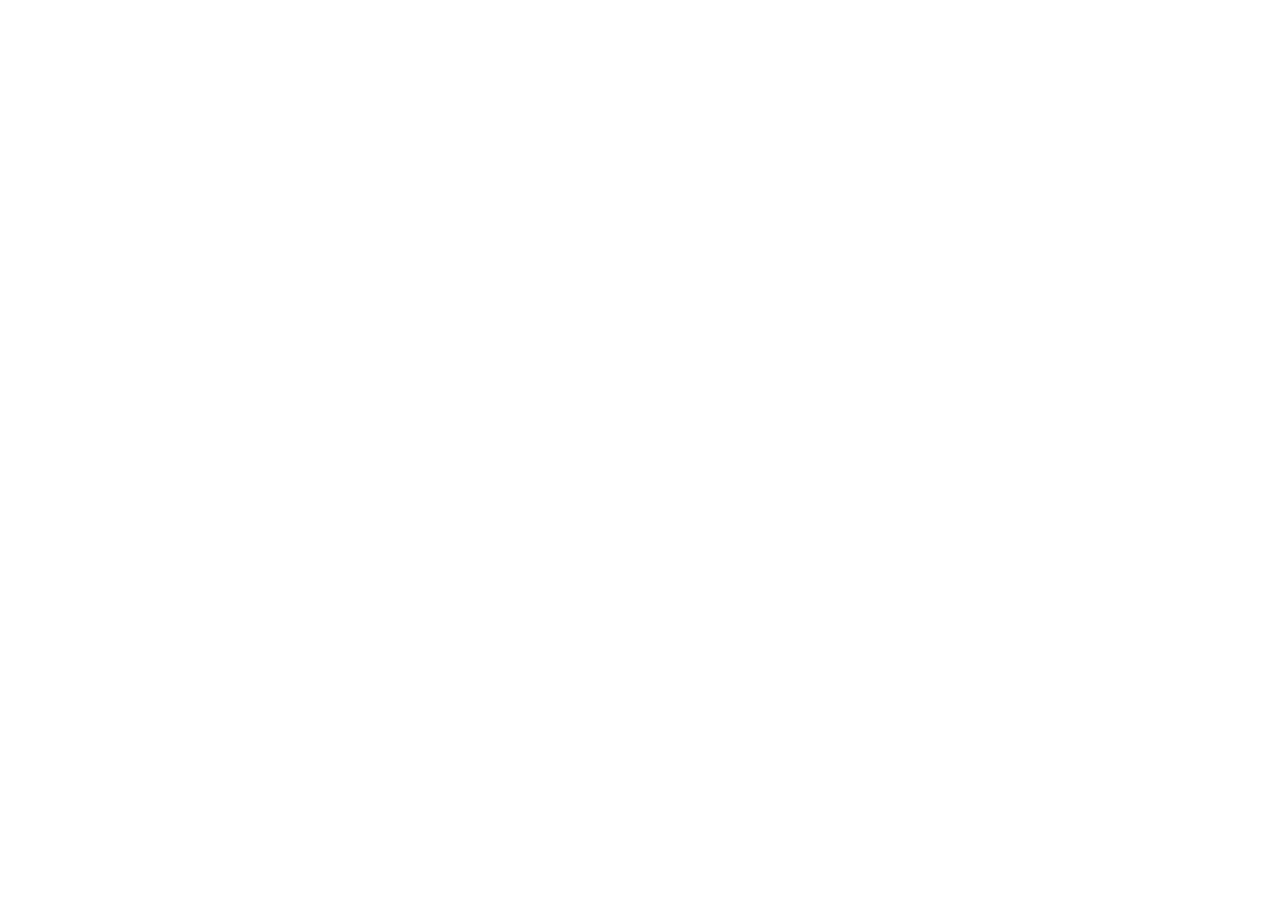
==== index.html @ 55c1e3a8 "Estrutura básica" ====
<!DOCTYPE html>
<html lang="pt-BR">
<head>
    <meta charset="UTF-8">
    <meta name="viewport" content="width=device-width, initial-scale=1.0">
    <link rel="shortcut icon" href="logovalorant.png" type="image/x-icon">
    <title>Guia de Valorant</title>
</head>
<body>

</body>
</html>
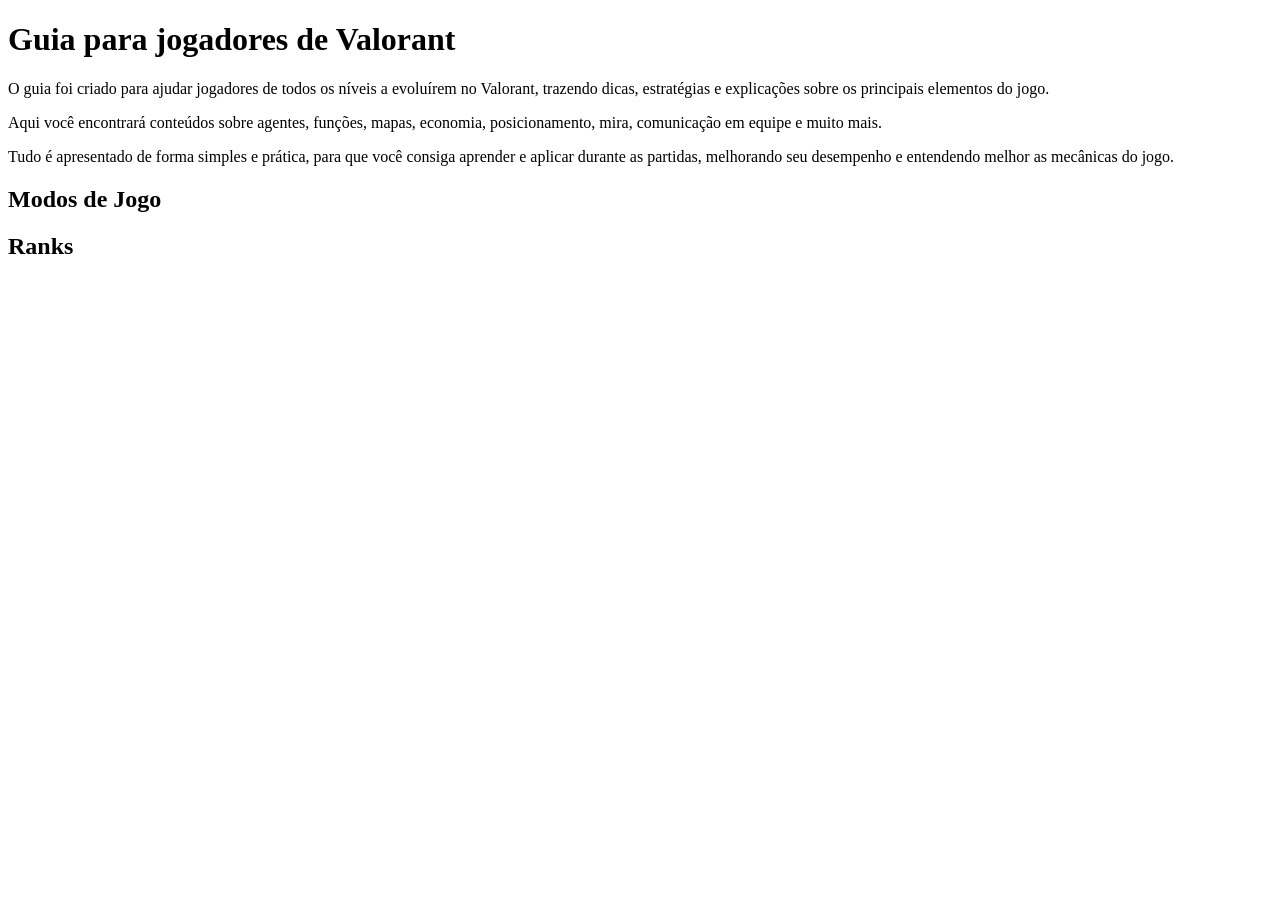
==== commit 289ca21a: "Conteúdo da página" ====
--- a/index.html
+++ b/index.html
@@ -7,6 +7,13 @@
     <title>Guia de Valorant</title>
 </head>
 <body>
+    <h1>Guia para jogadores de Valorant</h1>
+    <p>O guia foi criado para ajudar jogadores de todos os níveis a evoluírem no Valorant, trazendo dicas, estratégias e explicações sobre os principais elementos do jogo. </p>
+    <p>Aqui você encontrará conteúdos sobre agentes, funções, mapas, economia, posicionamento, mira, comunicação em equipe e muito mais.</p>
+    <p>Tudo é apresentado de forma simples e prática, para que você consiga aprender e aplicar durante as partidas, melhorando seu desempenho e entendendo melhor as mecânicas do jogo.</p>
 
+    <h2>Modos de Jogo</h2>
+
+    <h2>Ranks</h2>
 </body>
 </html>
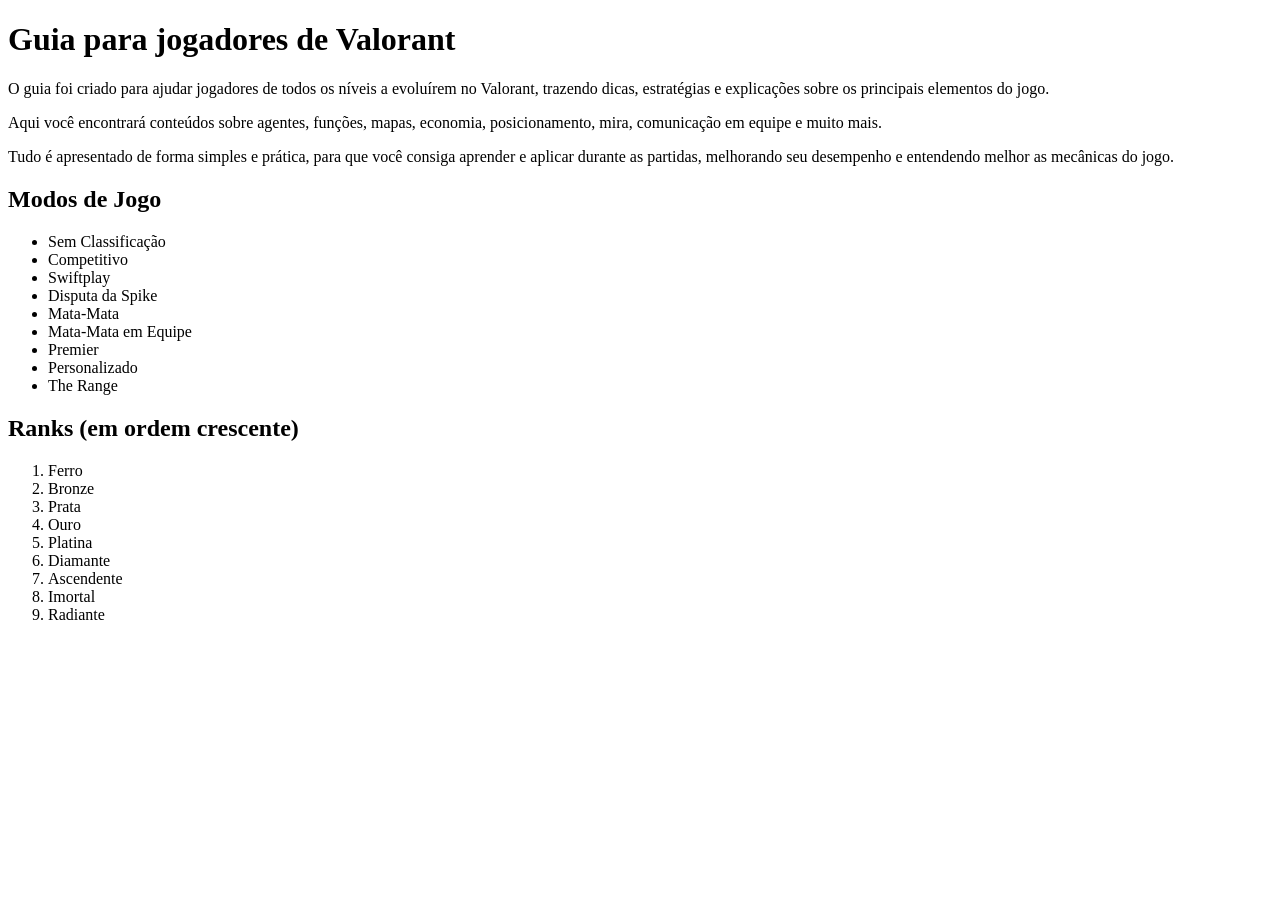
==== commit 557dfd0a: "Listas: não ordenada e ordenada" ====
--- a/index.html
+++ b/index.html
@@ -13,7 +13,29 @@
     <p>Tudo é apresentado de forma simples e prática, para que você consiga aprender e aplicar durante as partidas, melhorando seu desempenho e entendendo melhor as mecânicas do jogo.</p>
 
     <h2>Modos de Jogo</h2>
+    <ul>
+        <li>Sem Classificação</li>
+        <li>Competitivo</li>
+        <li>Swiftplay</li>
+        <li>Disputa da Spike</li>
+        <li>Mata-Mata</li>
+        <li>Mata-Mata em Equipe</li>
+        <li>Premier</li>
+        <li>Personalizado</li>
+        <li>The Range</li>
+    </ul>
 
-    <h2>Ranks</h2>
+    <h2>Ranks (em ordem crescente)</h2>
+    <ol>
+        <li>Ferro</li>
+        <li>Bronze</li>
+        <li>Prata</li>
+        <li>Ouro</li>
+        <li>Platina</li>
+        <li>Diamante</li>
+        <li>Ascendente</li>
+        <li>Imortal</li>
+        <li>Radiante</li>
+    </ol>
 </body>
 </html>
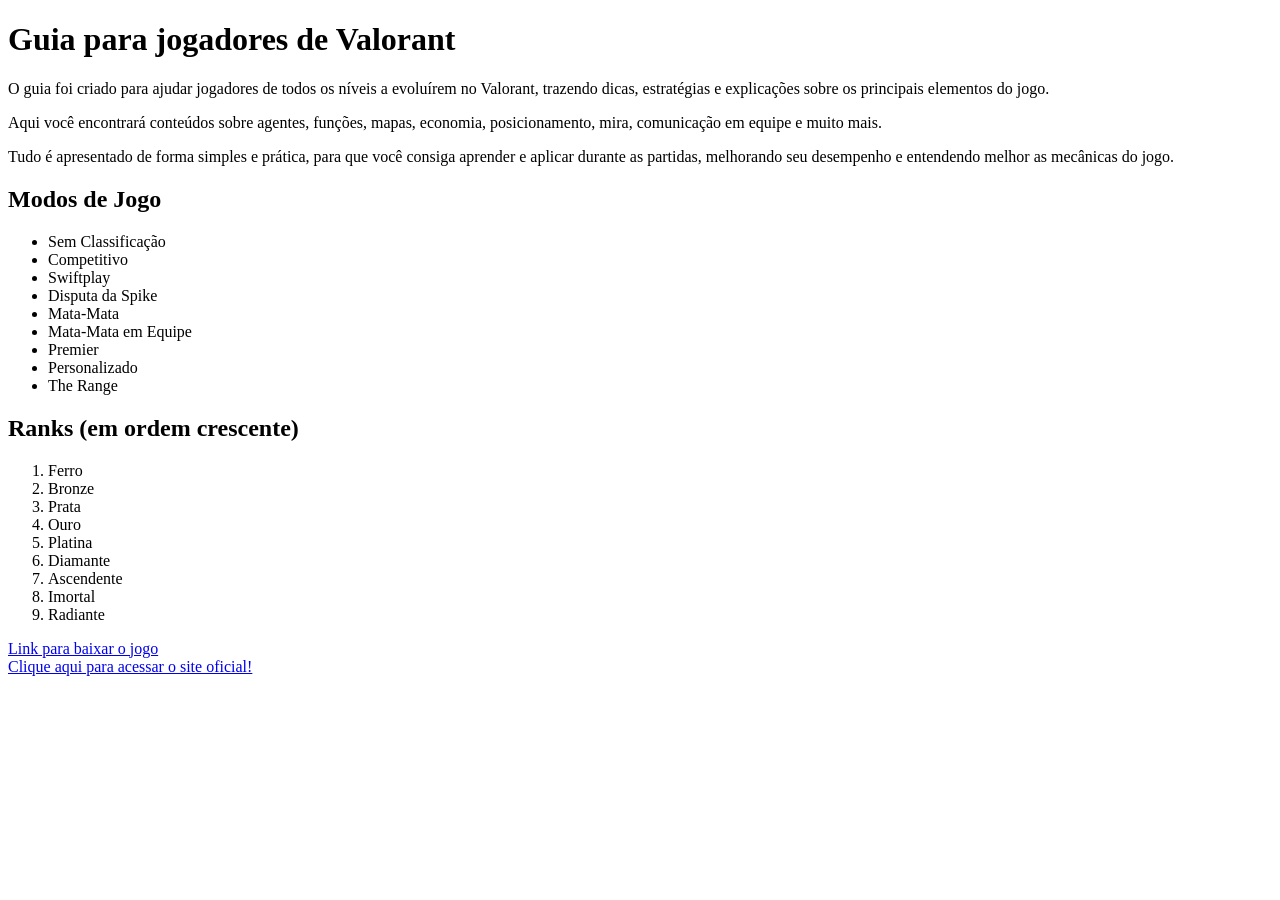
==== commit f46b1b72: "Links: externo e interno" ====
--- a/index.html
+++ b/index.html
@@ -37,5 +37,8 @@
         <li>Imortal</li>
         <li>Radiante</li>
     </ol>
+
+    <a href="https://playvalorant.com/en-us/download/">Link para baixar o jogo</a><br>
+    <a href="https://playvalorant.com/pt-br/" target="_blank">Clique aqui para acessar o site oficial!</a>
 </body>
 </html>
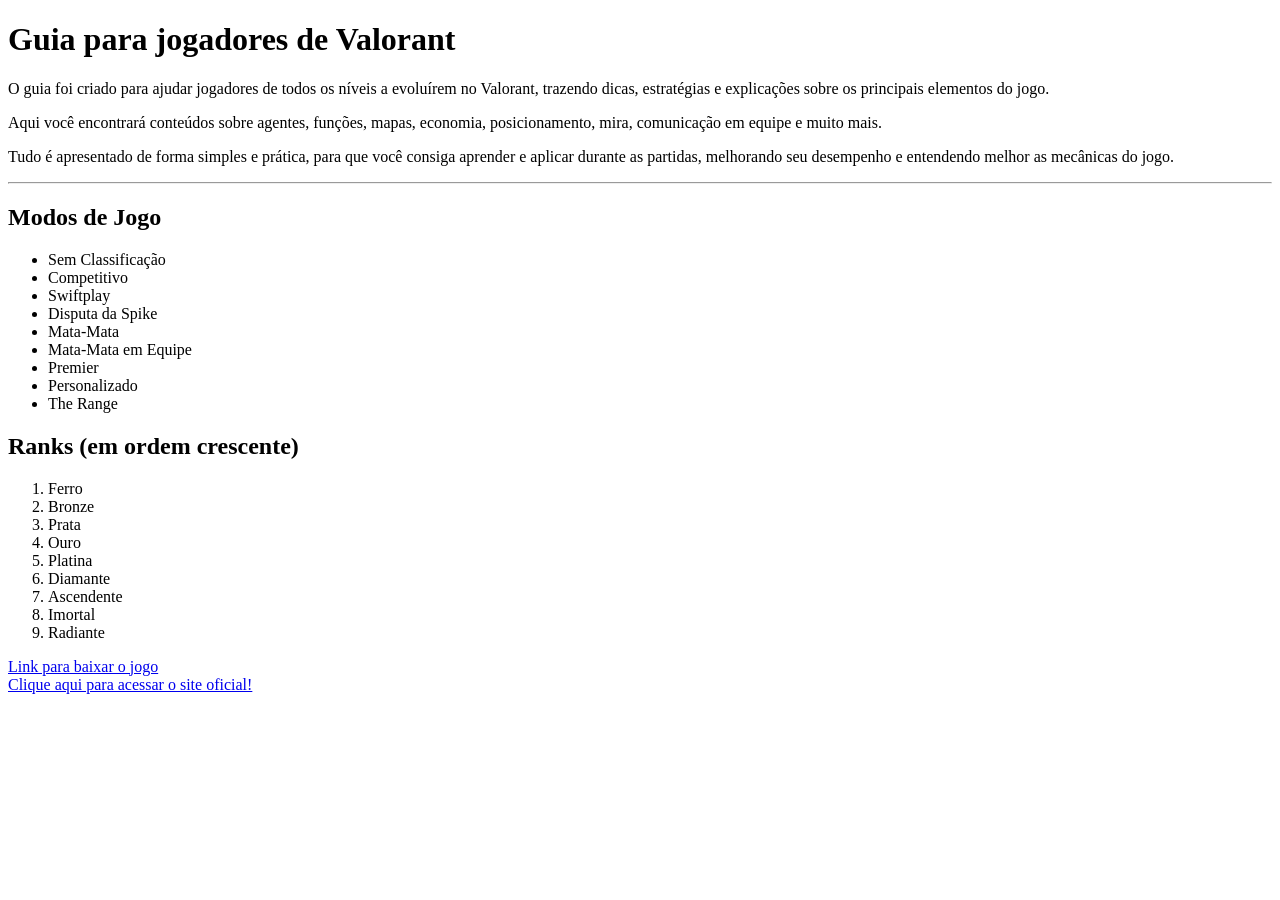
==== commit cdab4f3f: "Organização do código com comentários" ====
--- a/index.html
+++ b/index.html
@@ -12,6 +12,9 @@
     <p>Aqui você encontrará conteúdos sobre agentes, funções, mapas, economia, posicionamento, mira, comunicação em equipe e muito mais.</p>
     <p>Tudo é apresentado de forma simples e prática, para que você consiga aprender e aplicar durante as partidas, melhorando seu desempenho e entendendo melhor as mecânicas do jogo.</p>
 
+    <hr>
+
+    <!--Lista não ordenada-->
     <h2>Modos de Jogo</h2>
     <ul>
         <li>Sem Classificação</li>
@@ -25,6 +28,7 @@
         <li>The Range</li>
     </ul>
 
+    <!--Lista ordenada-->
     <h2>Ranks (em ordem crescente)</h2>
     <ol>
         <li>Ferro</li>
@@ -38,7 +42,9 @@
         <li>Radiante</li>
     </ol>
 
+    <!--Links-->
     <a href="https://playvalorant.com/en-us/download/">Link para baixar o jogo</a><br>
     <a href="https://playvalorant.com/pt-br/" target="_blank">Clique aqui para acessar o site oficial!</a>
+
 </body>
 </html>
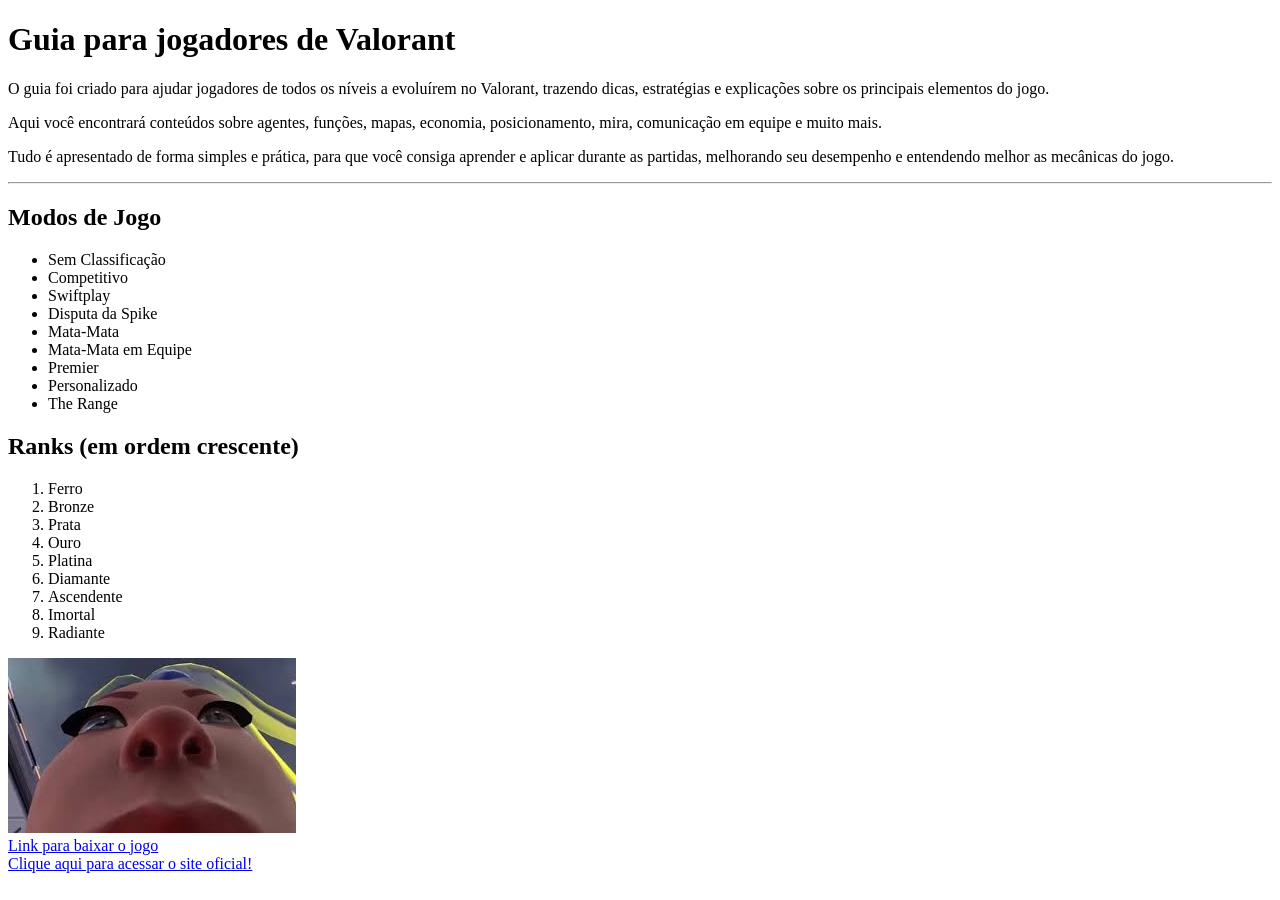
==== commit fe10f97b: "Imagem" ====
--- a/index.html
+++ b/index.html
@@ -42,6 +42,8 @@
         <li>Radiante</li>
     </ol>
 
+    <img src="vavameme.jpg" alt="imagem meme Jett"><br>
+
     <!--Links-->
     <a href="https://playvalorant.com/en-us/download/">Link para baixar o jogo</a><br>
     <a href="https://playvalorant.com/pt-br/" target="_blank">Clique aqui para acessar o site oficial!</a>
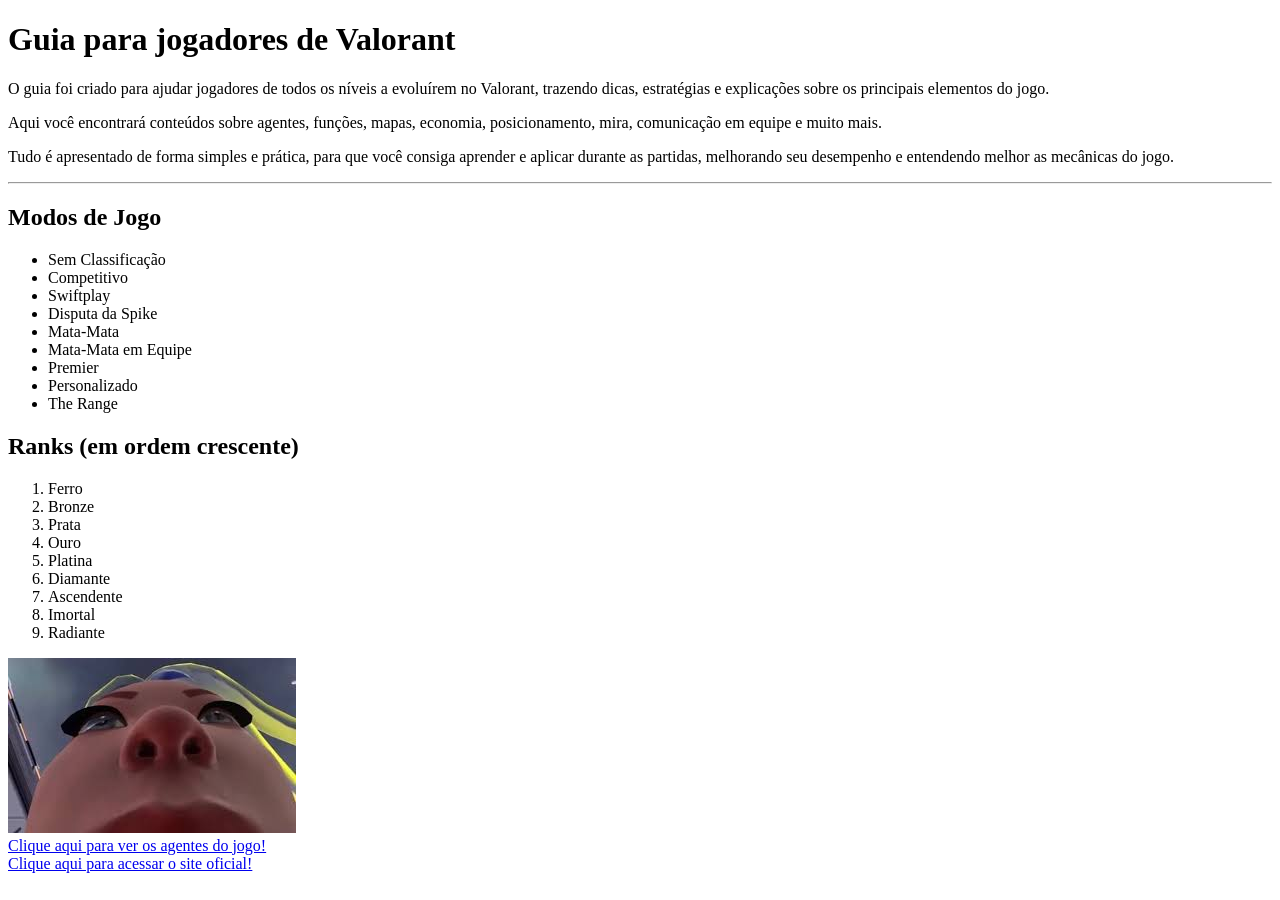
==== commit 669d3c5f: "Arrumando a parte do link interno" ====
--- a/index.html
+++ b/index.html
@@ -7,46 +7,55 @@
     <title>Guia de Valorant</title>
 </head>
 <body>
-    <h1>Guia para jogadores de Valorant</h1>
-    <p>O guia foi criado para ajudar jogadores de todos os níveis a evoluírem no Valorant, trazendo dicas, estratégias e explicações sobre os principais elementos do jogo. </p>
-    <p>Aqui você encontrará conteúdos sobre agentes, funções, mapas, economia, posicionamento, mira, comunicação em equipe e muito mais.</p>
-    <p>Tudo é apresentado de forma simples e prática, para que você consiga aprender e aplicar durante as partidas, melhorando seu desempenho e entendendo melhor as mecânicas do jogo.</p>
+    <header>
+        <h1>Guia para jogadores de Valorant</h1>
+    </header>
+
+    <section>
+        <p>O guia foi criado para ajudar jogadores de todos os níveis a evoluírem no Valorant, trazendo dicas, estratégias e explicações sobre os principais elementos do jogo. </p>
+        <p>Aqui você encontrará conteúdos sobre agentes, funções, mapas, economia, posicionamento, mira, comunicação em equipe e muito mais.</p>
+        <p>Tudo é apresentado de forma simples e prática, para que você consiga aprender e aplicar durante as partidas, melhorando seu desempenho e entendendo melhor as mecânicas do jogo.</p>
+    </section>
 
     <hr>
 
-    <!--Lista não ordenada-->
-    <h2>Modos de Jogo</h2>
-    <ul>
-        <li>Sem Classificação</li>
-        <li>Competitivo</li>
-        <li>Swiftplay</li>
-        <li>Disputa da Spike</li>
-        <li>Mata-Mata</li>
-        <li>Mata-Mata em Equipe</li>
-        <li>Premier</li>
-        <li>Personalizado</li>
-        <li>The Range</li>
-    </ul>
+    <section>
+        <!--Lista não ordenada-->
+        <h2>Modos de Jogo</h2>
+        <ul>
+            <li>Sem Classificação</li>
+            <li>Competitivo</li>
+            <li>Swiftplay</li>
+            <li>Disputa da Spike</li>
+            <li>Mata-Mata</li>
+            <li>Mata-Mata em Equipe</li>
+            <li>Premier</li>
+            <li>Personalizado</li>
+            <li>The Range</li>
+        </ul>
 
-    <!--Lista ordenada-->
-    <h2>Ranks (em ordem crescente)</h2>
-    <ol>
-        <li>Ferro</li>
-        <li>Bronze</li>
-        <li>Prata</li>
-        <li>Ouro</li>
-        <li>Platina</li>
-        <li>Diamante</li>
-        <li>Ascendente</li>
-        <li>Imortal</li>
-        <li>Radiante</li>
-    </ol>
+        <!--Lista ordenada-->
+        <h2>Ranks (em ordem crescente)</h2>
+        <ol>
+            <li>Ferro</li>
+            <li>Bronze</li>
+            <li>Prata</li>
+            <li>Ouro</li>
+            <li>Platina</li>
+            <li>Diamante</li>
+            <li>Ascendente</li>
+            <li>Imortal</li>
+            <li>Radiante</li>
+        </ol>
 
-    <img src="vavameme.jpg" alt="imagem meme Jett"><br>
+        <img src="vavameme.jpg" alt="imagem meme da agente Jett"><br>
 
-    <!--Links-->
-    <a href="https://playvalorant.com/en-us/download/">Link para baixar o jogo</a><br>
-    <a href="https://playvalorant.com/pt-br/" target="_blank">Clique aqui para acessar o site oficial!</a>
+    </section>
 
+    <section>
+        <!--Links-->
+        <a href="agentes.html">Clique aqui para ver os agentes do jogo!</a><br>
+        <a href="https://playvalorant.com/pt-br/" target="_blank">Clique aqui para acessar o site oficial!</a>
+    </section>
 </body>
 </html>
